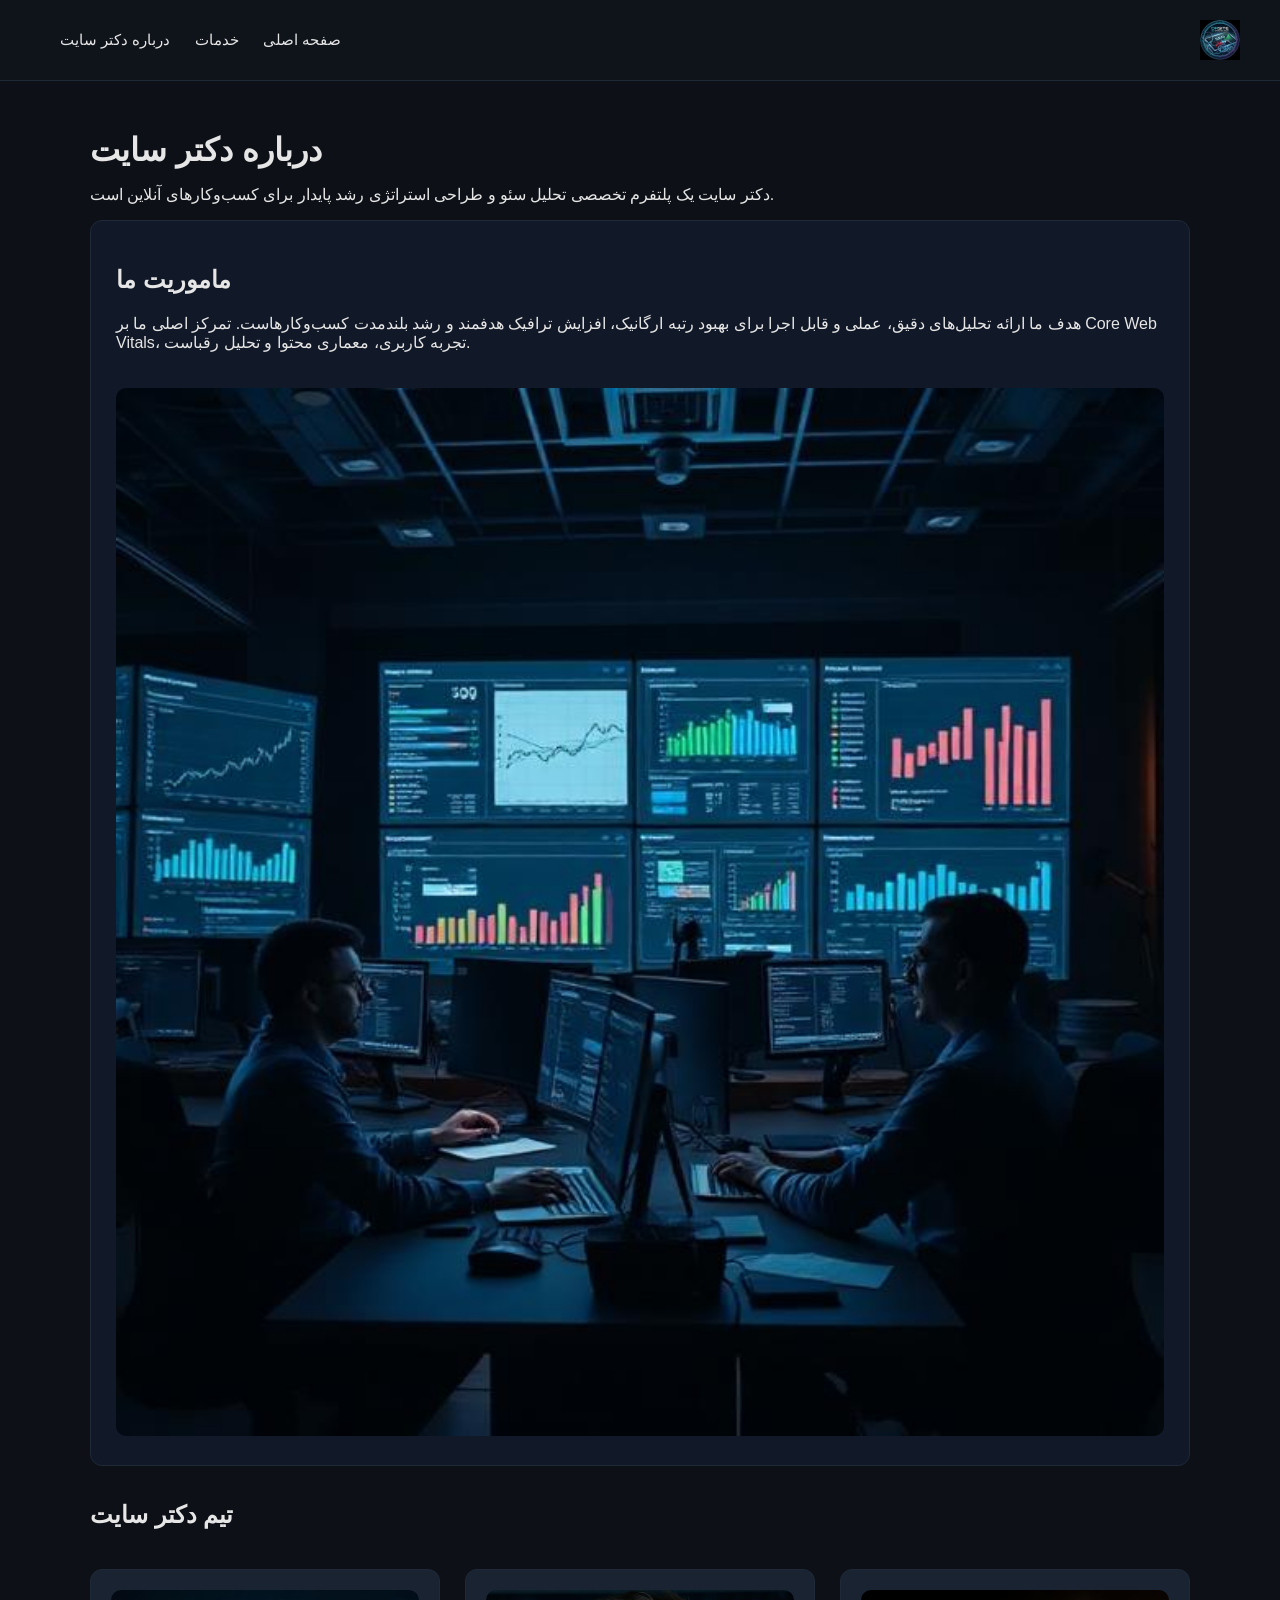
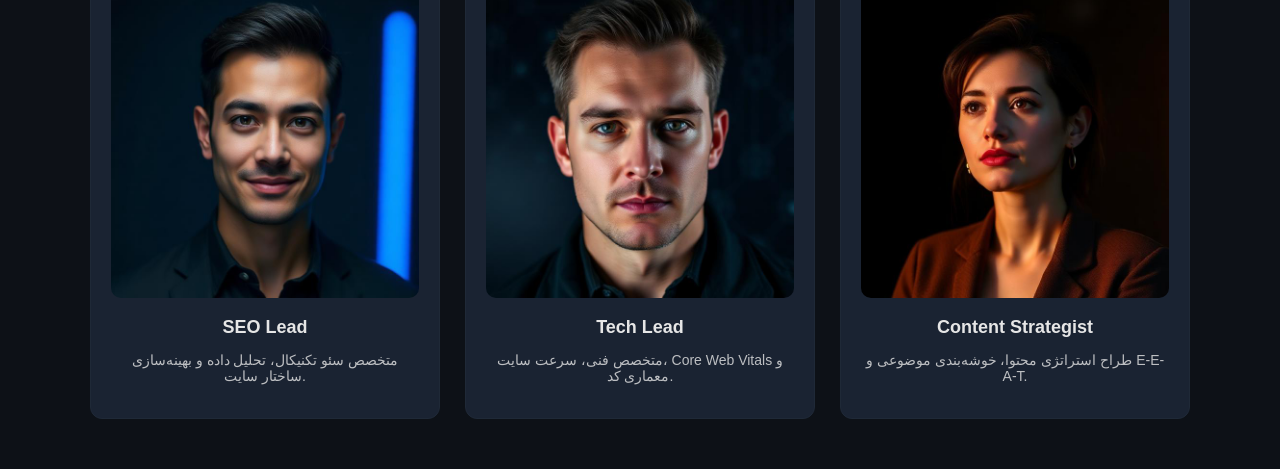
==== about.html @ e8d1b1b2 "Create about.html" ====
<!DOCTYPE html>
<html lang="fa">
<head>
    <meta charset="UTF-8">
    <meta name="viewport" content="width=device-width, initial-scale=1.0">
    <title>درباره دکتر سایت | DrSite</title>
    <style>
        body {
            background: #0d1117;
            color: #e6e6e6;
            font-family: Vazirmatn, sans-serif;
            margin: 0;
            padding: 0;
        }
        header {
            padding: 20px 40px;
            display: flex;
            justify-content: space-between;
            align-items: center;
            background: #0f141b;
            border-bottom: 1px solid #1f2937;
        }
        header a {
            color: #e6e6e6;
            text-decoration: none;
            margin-left: 20px;
            font-size: 15px;
        }
        .container {
            max-width: 1100px;
            margin: 50px auto;
            padding: 0 20px;
        }
        h1 {
            font-size: 32px;
            margin-bottom: 10px;
        }
        .about-box {
            background: #111827;
            padding: 25px;
            border-radius: 12px;
            margin-bottom: 35px;
            border: 1px solid #1f2937;
        }
        .about-box img {
            width: 100%;
            border-radius: 10px;
            margin-top: 20px;
        }
        .team-grid {
            display: grid;
            grid-template-columns: repeat(auto-fit, minmax(260px, 1fr));
            gap: 25px;
            margin-top: 40px;
        }
        .team-card {
            background: #1a2332;
            padding: 20px;
            border-radius: 12px;
            text-align: center;
            border: 1px solid #1f2937;
        }
        .team-card img {
            width: 100%;
            border-radius: 10px;
            margin-bottom: 15px;
        }
        .team-card h3 {
            margin: 0;
            font-size: 18px;
        }
        .team-card p {
            font-size: 14px;
            opacity: 0.8;
        }
    </style>
</head>

<body>

<header>
    <div>
        <a href="index.html">صفحه اصلی</a>
        <a href="services.html">خدمات</a>
        <a href="about.html">درباره دکتر سایت</a>
    </div>
    <img src="images/logo-drsite.png" alt="لوگو" style="height:40px;">
</header>

<div class="container">

    <h1>درباره دکتر سایت</h1>
    <p>دکتر سایت یک پلتفرم تخصصی تحلیل سئو و طراحی استراتژی رشد پایدار برای کسب‌وکارهای آنلاین است.</p>

    <div class="about-box">
        <h2>ماموریت ما</h2>
        <p>
            هدف ما ارائه تحلیل‌های دقیق، عملی و قابل اجرا برای بهبود رتبه ارگانیک، افزایش ترافیک هدفمند و رشد بلندمدت کسب‌وکارهاست.
            تمرکز اصلی ما بر Core Web Vitals، تجربه کاربری، معماری محتوا و تحلیل رقباست.
        </p>
        <img src="images/about-drsite-team.jpg" alt="تیم دکتر سایت">
    </div>

    <h2>تیم دکتر سایت</h2>

    <div class="team-grid">

        <div class="team-card">
            <img src="images/team-seo-lead.jpg" alt="SEO Lead">
            <h3>SEO Lead</h3>
            <p>متخصص سئو تکنیکال، تحلیل داده و بهینه‌سازی ساختار سایت.</p>
        </div>

        <div class="team-card">
            <img src="images/team-tech-lead.jpg" alt="Tech Lead">
            <h3>Tech Lead</h3>
            <p>متخصص فنی، سرعت سایت، Core Web Vitals و معماری کد.</p>
        </div>

        <div class="team-card">
            <img src="images/team-content-strategist.jpg" alt="Content Strategist">
            <h3>Content Strategist</h3>
            <p>طراح استراتژی محتوا، خوشه‌بندی موضوعی و E-E-A-T.</p>
        </div>

    </div>

</div>

</body>
</html>
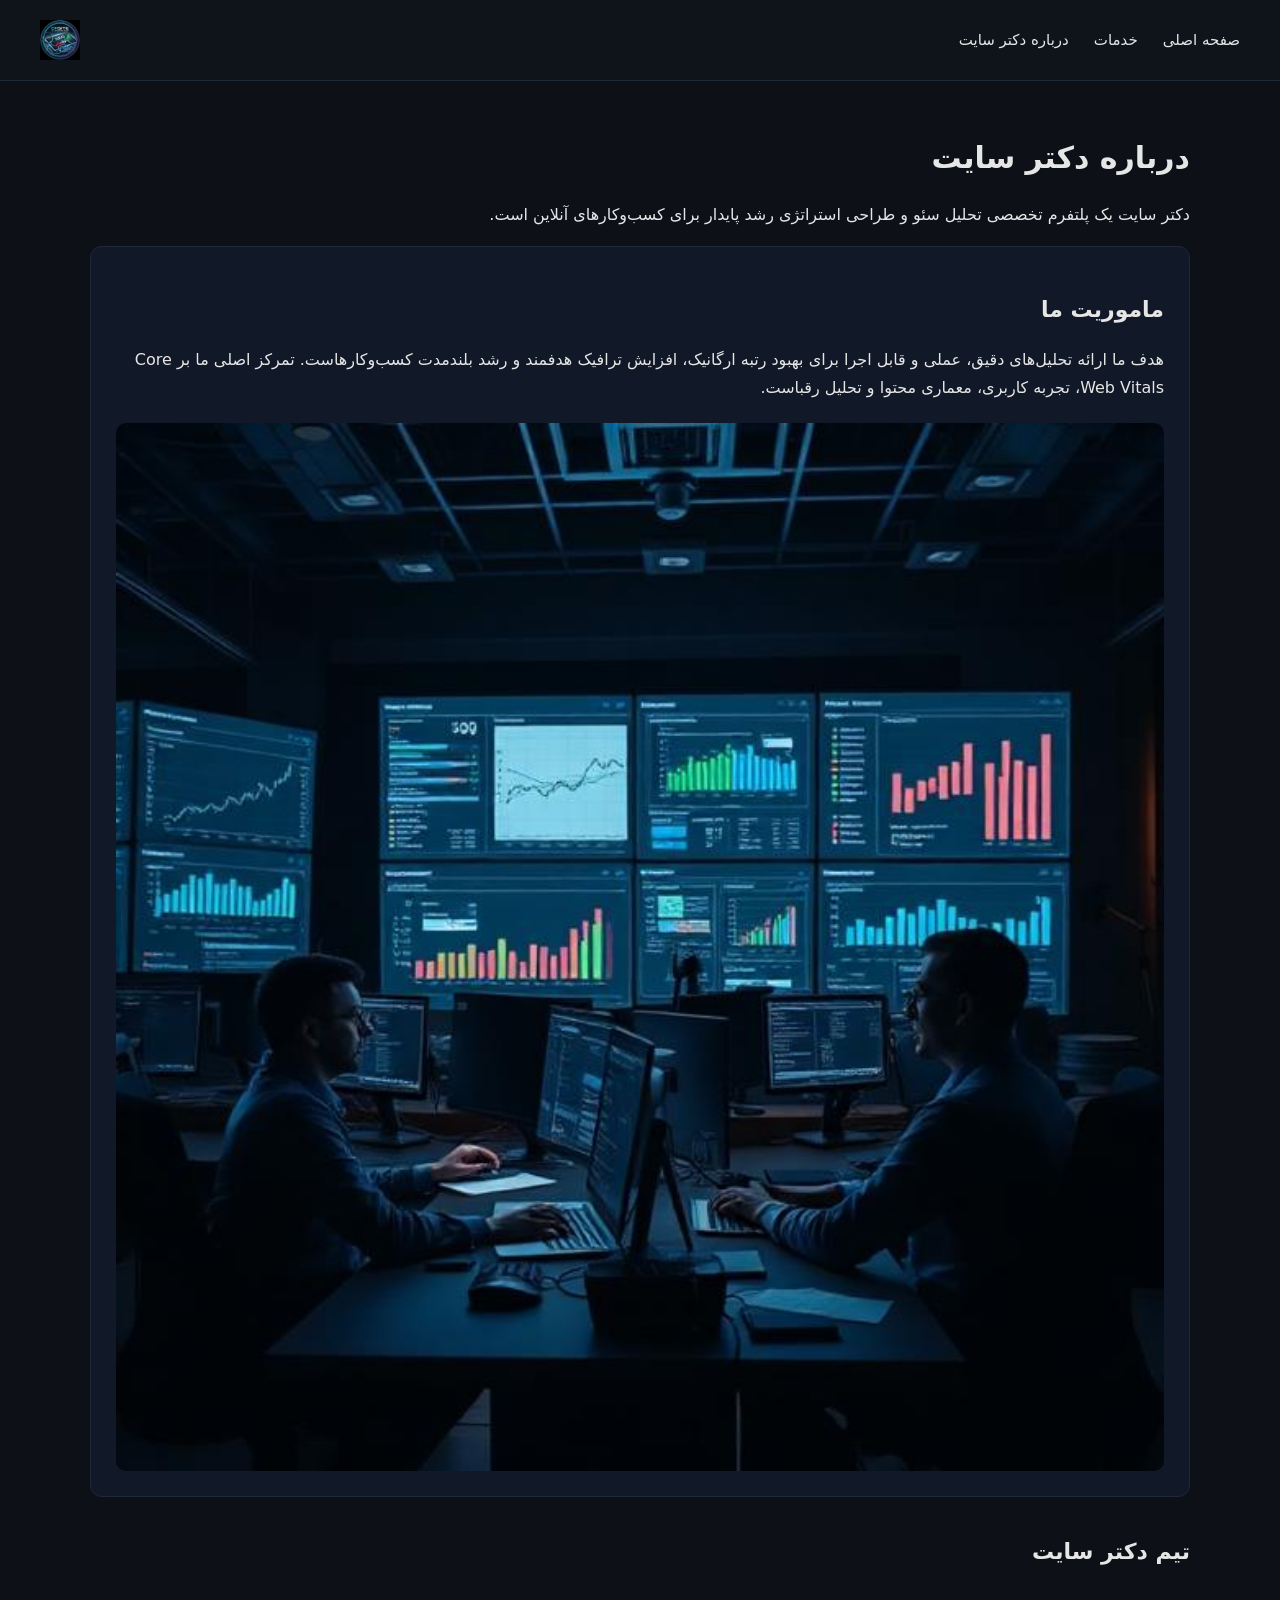
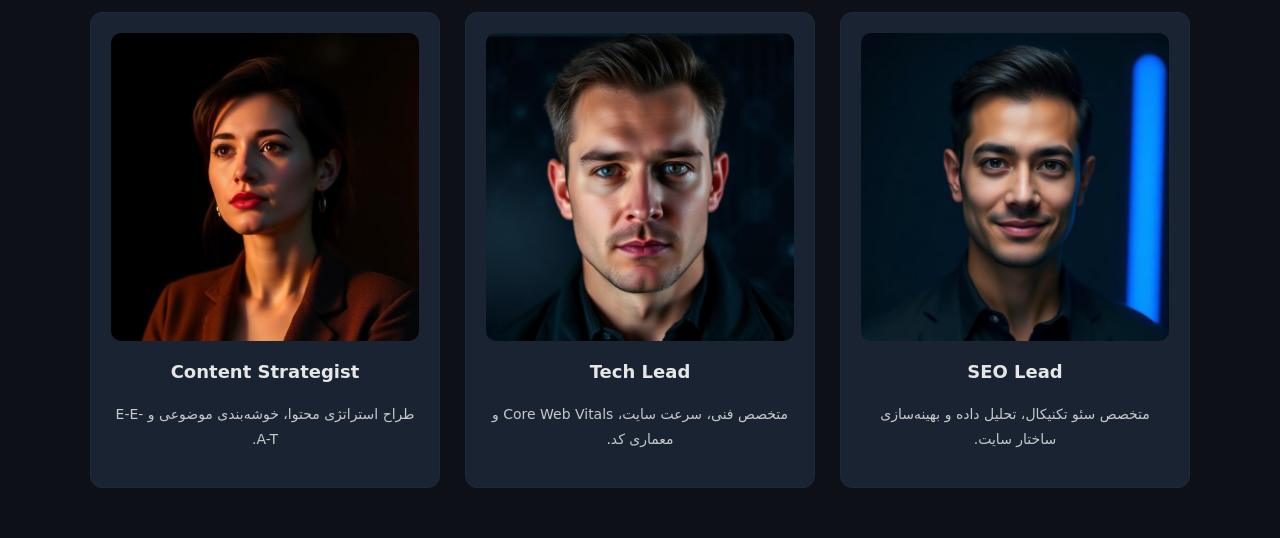
==== commit dd7dda90: "Update about.html" ====
--- a/about.html
+++ b/about.html
@@ -1,17 +1,25 @@
 <!DOCTYPE html>
-<html lang="fa">
+<html lang="fa" dir="rtl">
 <head>
     <meta charset="UTF-8">
     <meta name="viewport" content="width=device-width, initial-scale=1.0">
-    <title>درباره دکتر سایت | DrSite</title>
+
+    <title>درباره دکتر سایت | تحلیل سئو، تیم متخصص و استراتژی رشد</title>
+    <meta name="description" content="آشنایی با تیم دکتر سایت، ماموریت ما، تخصص‌ها و رویکرد حرفه‌ای در تحلیل سئو، Core Web Vitals، محتوا و رشد ارگانیک کسب‌وکارها.">
+
+    <!-- Ultra-Speed: Preload LCP image -->
+    <link rel="preload" as="image" href="images/about-drsite-team.jpg" fetchpriority="high">
+
     <style>
         body {
             background: #0d1117;
             color: #e6e6e6;
-            font-family: Vazirmatn, sans-serif;
+            font-family: system-ui, sans-serif;
             margin: 0;
             padding: 0;
-        }
+            line-height: 1.8;
+        }
+
         header {
             padding: 20px 40px;
             display: flex;
@@ -20,21 +28,41 @@
             background: #0f141b;
             border-bottom: 1px solid #1f2937;
         }
-        header a {
+
+        header nav a {
             color: #e6e6e6;
             text-decoration: none;
             margin-left: 20px;
             font-size: 15px;
-        }
+            padding-bottom: 4px;
+            border-bottom: 2px solid transparent;
+        }
+
+        header nav a:hover {
+            border-bottom-color: #3b82f6;
+        }
+
+        header img {
+            height: 40px;
+            width: auto;
+        }
+
         .container {
             max-width: 1100px;
             margin: 50px auto;
             padding: 0 20px;
         }
+
         h1 {
-            font-size: 32px;
+            font-size: 30px;
             margin-bottom: 10px;
         }
+
+        h2 {
+            font-size: 22px;
+            margin-bottom: 10px;
+        }
+
         .about-box {
             background: #111827;
             padding: 25px;
@@ -42,17 +70,22 @@
             margin-bottom: 35px;
             border: 1px solid #1f2937;
         }
+
         .about-box img {
             width: 100%;
+            height: auto;
             border-radius: 10px;
             margin-top: 20px;
-        }
+            display: block;
+        }
+
         .team-grid {
             display: grid;
             grid-template-columns: repeat(auto-fit, minmax(260px, 1fr));
             gap: 25px;
             margin-top: 40px;
         }
+
         .team-card {
             background: #1a2332;
             padding: 20px;
@@ -60,18 +93,59 @@
             text-align: center;
             border: 1px solid #1f2937;
         }
+
         .team-card img {
             width: 100%;
+            height: auto;
             border-radius: 10px;
             margin-bottom: 15px;
-        }
+            display: block;
+        }
+
         .team-card h3 {
             margin: 0;
             font-size: 18px;
         }
+
         .team-card p {
             font-size: 14px;
-            opacity: 0.8;
+            opacity: 0.85;
+        }
+
+        @media (max-width: 768px) {
+            header {
+                flex-direction: column;
+                text-align: center;
+                padding: 20px;
+            }
+
+            header nav a {
+                margin: 10px;
+                display: inline-block;
+            }
+
+            .container {
+                margin-top: 30px;
+                padding: 0 15px;
+            }
+
+            h1 {
+                font-size: 26px;
+                text-align: center;
+            }
+
+            h2 {
+                font-size: 20px;
+            }
+
+            p {
+                font-size: 15px;
+                text-align: justify;
+            }
+
+            .about-box {
+                padding: 20px;
+            }
         }
     </style>
 </head>
@@ -79,12 +153,12 @@
 <body>
 
 <header>
-    <div>
+    <nav>
         <a href="index.html">صفحه اصلی</a>
         <a href="services.html">خدمات</a>
-        <a href="about.html">درباره دکتر سایت</a>
-    </div>
-    <img src="images/logo-drsite.png" alt="لوگو" style="height:40px;">
+        <a href="about.html" class="active">درباره دکتر سایت</a>
+    </nav>
+    <img src="images/logo-drsite.png" alt="لوگوی دکتر سایت" loading="lazy">
 </header>
 
 <div class="container">
@@ -98,7 +172,11 @@
             هدف ما ارائه تحلیل‌های دقیق، عملی و قابل اجرا برای بهبود رتبه ارگانیک، افزایش ترافیک هدفمند و رشد بلندمدت کسب‌وکارهاست.
             تمرکز اصلی ما بر Core Web Vitals، تجربه کاربری، معماری محتوا و تحلیل رقباست.
         </p>
-        <img src="images/about-drsite-team.jpg" alt="تیم دکتر سایت">
+
+        <img src="images/about-drsite-team.jpg"
+             alt="تیم متخصص دکتر سایت"
+             width="900" height="600"
+             fetchpriority="high">
     </div>
 
     <h2>تیم دکتر سایت</h2>
@@ -106,19 +184,28 @@
     <div class="team-grid">
 
         <div class="team-card">
-            <img src="images/team-seo-lead.jpg" alt="SEO Lead">
+            <img src="images/team-seo-lead.jpg"
+                 alt="SEO Lead - متخصص سئو تکنیکال"
+                 width="900" height="600"
+                 loading="lazy">
             <h3>SEO Lead</h3>
             <p>متخصص سئو تکنیکال، تحلیل داده و بهینه‌سازی ساختار سایت.</p>
         </div>
 
         <div class="team-card">
-            <img src="images/team-tech-lead.jpg" alt="Tech Lead">
+            <img src="images/team-tech-lead.jpg"
+                 alt="Tech Lead - متخصص فنی و Core Web Vitals"
+                 width="900" height="600"
+                 loading="lazy">
             <h3>Tech Lead</h3>
             <p>متخصص فنی، سرعت سایت، Core Web Vitals و معماری کد.</p>
         </div>
 
         <div class="team-card">
-            <img src="images/team-content-strategist.jpg" alt="Content Strategist">
+            <img src="images/team-content-strategist.jpg"
+                 alt="Content Strategist - استراتژیست محتوا"
+                 width="900" height="600"
+                 loading="lazy">
             <h3>Content Strategist</h3>
             <p>طراح استراتژی محتوا، خوشه‌بندی موضوعی و E-E-A-T.</p>
         </div>
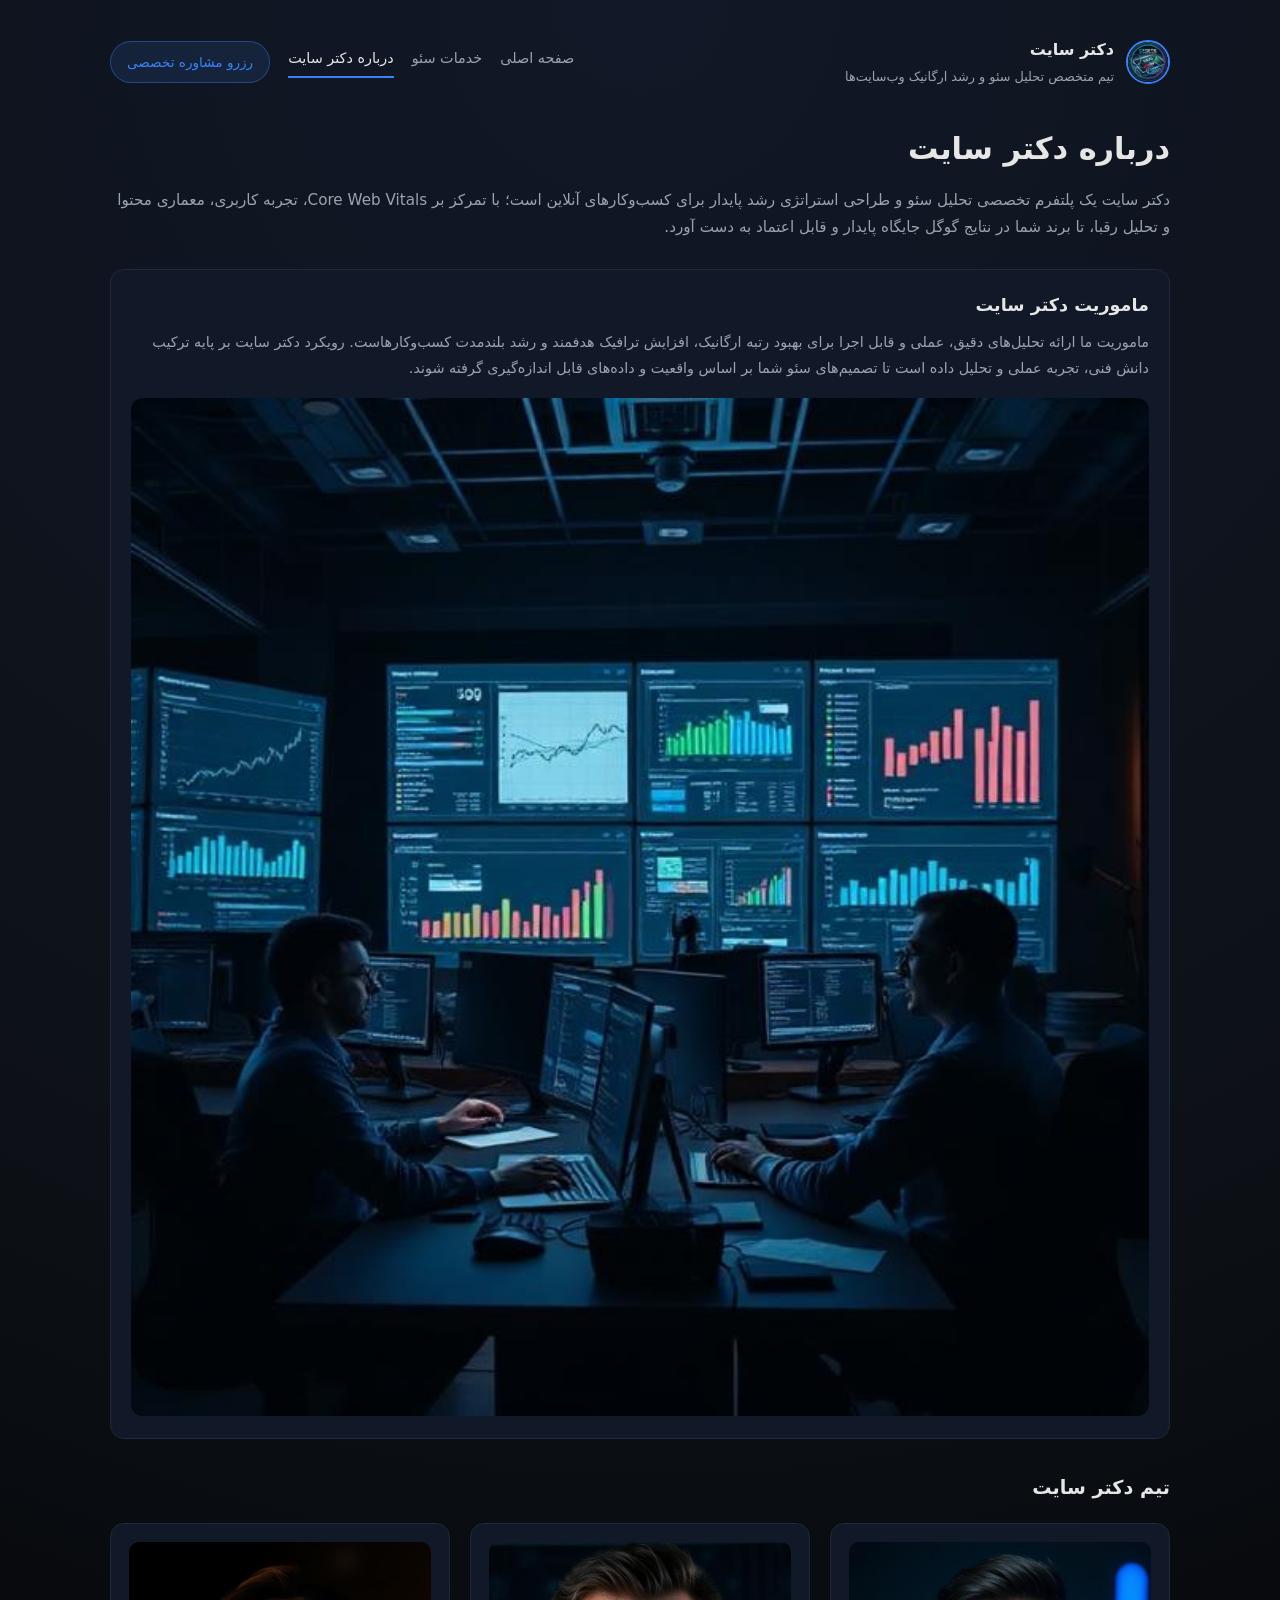
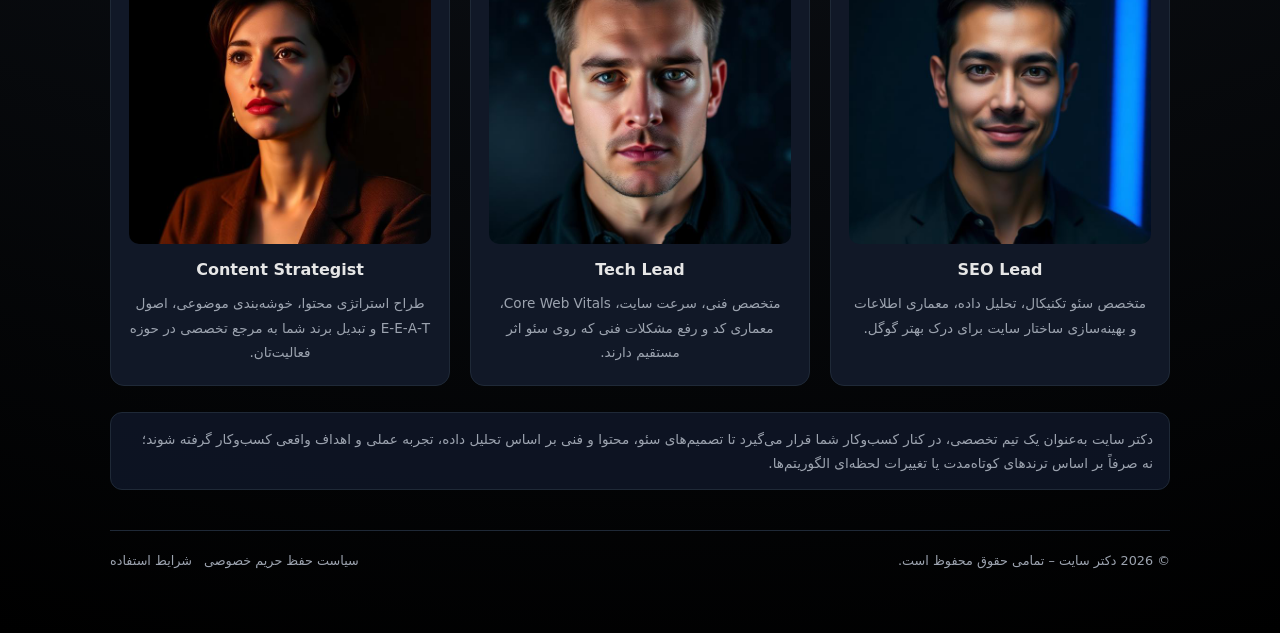
==== commit 5892b3f1: "Update about.html" ====
--- a/about.html
+++ b/about.html
@@ -4,147 +4,289 @@
     <meta charset="UTF-8">
     <meta name="viewport" content="width=device-width, initial-scale=1.0">
 
-    <title>درباره دکتر سایت | تحلیل سئو، تیم متخصص و استراتژی رشد</title>
-    <meta name="description" content="آشنایی با تیم دکتر سایت، ماموریت ما، تخصص‌ها و رویکرد حرفه‌ای در تحلیل سئو، Core Web Vitals، محتوا و رشد ارگانیک کسب‌وکارها.">
+    <title>درباره دکتر سایت | تیم متخصص تحلیل سئو و استراتژی رشد ارگانیک</title>
+    <meta name="description" content="آشنایی با دکتر سایت، تیم متخصص تحلیل سئو، Core Web Vitals، استراتژی محتوا و رویکرد حرفه‌ای برای رشد ارگانیک و پایدار کسب‌وکارها.">
+    <meta name="keywords" content="درباره دکتر سایت, تیم سئو, تحلیل سئو, Core Web Vitals, استراتژی محتوا, رشد ارگانیک, مشاوره سئو, تیم متخصص سئو, Tech Lead, Content Strategist">
+    <link rel="canonical" href="https://drsite.github.io/about.html">
+    <meta name="robots" content="index,follow">
+    <meta name="theme-color" content="#0d1117">
+
+    <meta property="og:title" content="درباره دکتر سایت | تیم متخصص تحلیل سئو و استراتژی رشد">
+    <meta property="og:description" content="دکتر سایت؛ تیمی متخصص در تحلیل سئو، Core Web Vitals، محتوا و طراحی مسیر رشد ارگانیک کسب‌وکارها.">
+    <meta property="og:type" content="website">
+    <meta property="og:url" content="https://drsite.github.io/about.html">
+    <meta property="og:image" content="https://drsite.github.io/images/about-drsite-team.jpg">
+
+    <meta name="twitter:card" content="summary_large_image">
+    <meta name="twitter:title" content="درباره دکتر سایت | تیم متخصص تحلیل سئو و استراتژی رشد">
+    <meta name="twitter:description" content="آشنایی با تیم دکتر سایت و رویکرد حرفه‌ای در تحلیل سئو و رشد ارگانیک.">
+    <meta name="twitter:image" content="https://drsite.github.io/images/about-drsite-team.jpg">
 
     <!-- Ultra-Speed: Preload LCP image -->
     <link rel="preload" as="image" href="images/about-drsite-team.jpg" fetchpriority="high">
 
+    <!-- Schema: AboutPage + Organization -->
+    <script type="application/ld+json">
+    {
+      "@context": "https://schema.org",
+      "@type": "AboutPage",
+      "name": "درباره دکتر سایت",
+      "url": "https://drsite.github.io/about.html",
+      "description": "آشنایی با تیم دکتر سایت، ماموریت و رویکرد حرفه‌ای در تحلیل سئو و رشد ارگانیک.",
+      "primaryTopic": {
+        "@type": "Organization",
+        "name": "DrSite",
+        "url": "https://drsite.github.io/",
+        "logo": "https://drsite.github.io/images/logo-drsite.png"
+      }
+    }
+    </script>
+
     <style>
+        :root {
+            --bg: #0d1117;
+            --bg-soft: #111827;
+            --card: #111827;
+            --primary: #3b82f6;
+            --primary-soft: rgba(59,130,246,0.12);
+            --text: #e6e6e6;
+            --muted: #9ca3af;
+            --border: #1f2937;
+        }
+
+        * {
+            box-sizing: border-box;
+        }
+
         body {
-            background: #0d1117;
-            color: #e6e6e6;
-            font-family: system-ui, sans-serif;
+            background: radial-gradient(circle at top, #111827 0, #0d1117 55%, #000 100%);
+            color: var(--text);
+            font-family: system-ui, -apple-system, BlinkMacSystemFont, "Segoe UI", Tahoma, sans-serif;
             margin: 0;
             padding: 0;
             line-height: 1.8;
         }
 
+        a {
+            color: var(--primary);
+            text-decoration: none;
+        }
+
+        a:hover {
+            color: #2563eb;
+        }
+
+        .page {
+            max-width: 1100px;
+            margin: 0 auto;
+            padding: 20px 20px 60px;
+        }
+
         header {
-            padding: 20px 40px;
+            padding: 16px 0 24px;
             display: flex;
             justify-content: space-between;
             align-items: center;
-            background: #0f141b;
-            border-bottom: 1px solid #1f2937;
-        }
-
-        header nav a {
-            color: #e6e6e6;
-            text-decoration: none;
-            margin-left: 20px;
-            font-size: 15px;
+        }
+
+        .logo-wrap {
+            display: flex;
+            align-items: center;
+            gap: 12px;
+        }
+
+        .logo {
+            height: 44px;
+            width: 44px;
+            border-radius: 50%;
+            border: 2px solid var(--primary);
+            object-fit: cover;
+            background: #020617;
+        }
+
+        .brand-title {
+            font-weight: 700;
+            font-size: 1rem;
+        }
+
+        .brand-sub {
+            font-size: 0.8rem;
+            color: var(--muted);
+        }
+
+        nav {
+            display: flex;
+            gap: 18px;
+            align-items: center;
+        }
+
+        nav a {
+            color: var(--muted);
+            font-size: 0.9rem;
             padding-bottom: 4px;
             border-bottom: 2px solid transparent;
-        }
-
-        header nav a:hover {
-            border-bottom-color: #3b82f6;
-        }
-
-        header img {
-            height: 40px;
-            width: auto;
-        }
-
-        .container {
-            max-width: 1100px;
-            margin: 50px auto;
-            padding: 0 20px;
-        }
-
-        h1 {
-            font-size: 30px;
-            margin-bottom: 10px;
-        }
-
-        h2 {
-            font-size: 22px;
-            margin-bottom: 10px;
+            transition: color 0.15s ease, border-bottom-color 0.15s ease;
+        }
+
+        nav a.active,
+        nav a:hover {
+            color: var(--text);
+            border-bottom-color: var(--primary);
+        }
+
+        .nav-cta {
+            padding: 8px 16px;
+            border-radius: 999px;
+            background: var(--primary-soft);
+            color: var(--primary);
+            font-size: 0.85rem;
+            border: 1px solid rgba(59,130,246,0.4);
+        }
+
+        .hero-about {
+            margin-top: 10px;
+            margin-bottom: 28px;
+        }
+
+        .hero-about h1 {
+            font-size: 1.9rem;
+            margin: 0 0 10px;
+        }
+
+        .hero-about p {
+            margin: 0;
+            font-size: 0.95rem;
+            color: var(--muted);
         }
 
         .about-box {
-            background: #111827;
-            padding: 25px;
-            border-radius: 12px;
-            margin-bottom: 35px;
-            border: 1px solid #1f2937;
+            background: var(--bg-soft);
+            padding: 20px 20px 22px;
+            border-radius: 14px;
+            margin-top: 22px;
+            border: 1px solid var(--border);
+        }
+
+        .about-box h2 {
+            font-size: 1.1rem;
+            margin: 0 0 8px;
+        }
+
+        .about-box p {
+            margin: 0;
+            font-size: 0.9rem;
+            color: var(--muted);
         }
 
         .about-box img {
             width: 100%;
             height: auto;
-            border-radius: 10px;
-            margin-top: 20px;
+            border-radius: 12px;
+            margin-top: 16px;
             display: block;
+            object-fit: cover;
+        }
+
+        .section-title {
+            margin-top: 32px;
+            font-size: 1.2rem;
         }
 
         .team-grid {
             display: grid;
-            grid-template-columns: repeat(auto-fit, minmax(260px, 1fr));
-            gap: 25px;
-            margin-top: 40px;
+            grid-template-columns: repeat(3, minmax(0, 1fr));
+            gap: 20px;
+            margin-top: 18px;
         }
 
         .team-card {
-            background: #1a2332;
-            padding: 20px;
-            border-radius: 12px;
+            background: var(--card);
+            padding: 18px 18px 20px;
+            border-radius: 14px;
             text-align: center;
-            border: 1px solid #1f2937;
+            border: 1px solid var(--border);
         }
 
         .team-card img {
             width: 100%;
             height: auto;
             border-radius: 10px;
-            margin-bottom: 15px;
+            margin-bottom: 12px;
             display: block;
+            object-fit: cover;
         }
 
         .team-card h3 {
+            margin: 0 0 6px;
+            font-size: 1rem;
+        }
+
+        .team-card p {
+            font-size: 0.85rem;
+            color: var(--muted);
             margin: 0;
-            font-size: 18px;
-        }
-
-        .team-card p {
-            font-size: 14px;
-            opacity: 0.85;
+        }
+
+        .note {
+            margin-top: 26px;
+            font-size: 0.85rem;
+            color: var(--muted);
+            background: rgba(15,23,42,0.8);
+            border-radius: 12px;
+            border: 1px solid var(--border);
+            padding: 14px 16px;
+        }
+
+        footer {
+            margin-top: 40px;
+            padding-top: 18px;
+            border-top: 1px solid var(--border);
+            font-size: 0.8rem;
+            color: var(--muted);
+            display: flex;
+            justify-content: space-between;
+            flex-wrap: wrap;
+            gap: 10px;
+        }
+
+        .footer-links {
+            display: flex;
+            gap: 12px;
+        }
+
+        @media (max-width: 900px) {
+            .team-grid {
+                grid-template-columns: repeat(2, minmax(0, 1fr));
+            }
         }
 
         @media (max-width: 768px) {
+            .page {
+                padding: 16px;
+            }
+
             header {
                 flex-direction: column;
+                align-items: flex-start;
+                gap: 12px;
+            }
+
+            nav {
+                flex-wrap: wrap;
+                gap: 10px;
+            }
+
+            .hero-about h1 {
+                font-size: 1.6rem;
                 text-align: center;
-                padding: 20px;
-            }
-
-            header nav a {
-                margin: 10px;
-                display: inline-block;
-            }
-
-            .container {
-                margin-top: 30px;
-                padding: 0 15px;
-            }
-
-            h1 {
-                font-size: 26px;
-                text-align: center;
-            }
-
-            h2 {
-                font-size: 20px;
-            }
-
-            p {
-                font-size: 15px;
+            }
+
+            .hero-about p {
                 text-align: justify;
             }
 
-            .about-box {
-                padding: 20px;
+            .team-grid {
+                grid-template-columns: minmax(0, 1fr);
             }
         }
     </style>
@@ -152,65 +294,98 @@
 
 <body>
 
-<header>
-    <nav>
-        <a href="index.html">صفحه اصلی</a>
-        <a href="services.html">خدمات</a>
-        <a href="about.html" class="active">درباره دکتر سایت</a>
-    </nav>
-    <img src="images/logo-drsite.png" alt="لوگوی دکتر سایت" loading="lazy">
-</header>
-
-<div class="container">
-
-    <h1>درباره دکتر سایت</h1>
-    <p>دکتر سایت یک پلتفرم تخصصی تحلیل سئو و طراحی استراتژی رشد پایدار برای کسب‌وکارهای آنلاین است.</p>
-
-    <div class="about-box">
-        <h2>ماموریت ما</h2>
+<div class="page">
+
+    <header>
+        <div class="logo-wrap">
+            <img src="images/logo-drsite.png"
+                 alt="لوگوی دکتر سایت | DrSite Logo"
+                 class="logo"
+                 width="44" height="44"
+                 loading="lazy">
+            <div>
+                <div class="brand-title">دکتر سایت</div>
+                <div class="brand-sub">تیم متخصص تحلیل سئو و رشد ارگانیک وب‌سایت‌ها</div>
+            </div>
+        </div>
+        <nav>
+            <a href="index.html">صفحه اصلی</a>
+            <a href="services.html">خدمات سئو</a>
+            <a href="about.html" class="active">درباره دکتر سایت</a>
+            <a href="index.html#contact" class="nav-cta">رزرو مشاوره تخصصی</a>
+        </nav>
+    </header>
+
+    <section class="hero-about">
+        <h1>درباره دکتر سایت</h1>
         <p>
-            هدف ما ارائه تحلیل‌های دقیق، عملی و قابل اجرا برای بهبود رتبه ارگانیک، افزایش ترافیک هدفمند و رشد بلندمدت کسب‌وکارهاست.
-            تمرکز اصلی ما بر Core Web Vitals، تجربه کاربری، معماری محتوا و تحلیل رقباست.
+            دکتر سایت یک پلتفرم تخصصی تحلیل سئو و طراحی استراتژی رشد پایدار برای کسب‌وکارهای آنلاین است؛
+            با تمرکز بر Core Web Vitals، تجربه کاربری، معماری محتوا و تحلیل رقبا، تا برند شما در نتایج گوگل
+            جایگاه پایدار و قابل اعتماد به دست آورد.
         </p>
+    </section>
+
+    <section class="about-box">
+        <h2>ماموریت دکتر سایت</h2>
+        <p>
+            ماموریت ما ارائه تحلیل‌های دقیق، عملی و قابل اجرا برای بهبود رتبه ارگانیک، افزایش ترافیک هدفمند
+            و رشد بلندمدت کسب‌وکارهاست. رویکرد دکتر سایت بر پایه ترکیب دانش فنی، تجربه عملی و تحلیل داده است
+            تا تصمیم‌های سئو شما بر اساس واقعیت و داده‌های قابل اندازه‌گیری گرفته شوند.
+        </p>
 
         <img src="images/about-drsite-team.jpg"
-             alt="تیم متخصص دکتر سایت"
+             alt="تیم متخصص دکتر سایت در حال تحلیل سئو و Core Web Vitals"
              width="900" height="600"
-             fetchpriority="high">
-    </div>
-
-    <h2>تیم دکتر سایت</h2>
-
-    <div class="team-grid">
-
-        <div class="team-card">
+             fetchpriority="high"
+             loading="eager">
+    </section>
+
+    <h2 class="section-title">تیم دکتر سایت</h2>
+
+    <section class="team-grid">
+
+        <article class="team-card">
             <img src="images/team-seo-lead.jpg"
-                 alt="SEO Lead - متخصص سئو تکنیکال"
+                 alt="SEO Lead دکتر سایت - متخصص سئو تکنیکال و تحلیل داده"
                  width="900" height="600"
                  loading="lazy">
             <h3>SEO Lead</h3>
-            <p>متخصص سئو تکنیکال، تحلیل داده و بهینه‌سازی ساختار سایت.</p>
-        </div>
-
-        <div class="team-card">
+            <p>متخصص سئو تکنیکال، تحلیل داده، معماری اطلاعات و بهینه‌سازی ساختار سایت برای درک بهتر گوگل.</p>
+        </article>
+
+        <article class="team-card">
             <img src="images/team-tech-lead.jpg"
-                 alt="Tech Lead - متخصص فنی و Core Web Vitals"
+                 alt="Tech Lead دکتر سایت - متخصص فنی و Core Web Vitals"
                  width="900" height="600"
                  loading="lazy">
             <h3>Tech Lead</h3>
-            <p>متخصص فنی، سرعت سایت، Core Web Vitals و معماری کد.</p>
-        </div>
-
-        <div class="team-card">
+            <p>متخصص فنی، سرعت سایت، Core Web Vitals، معماری کد و رفع مشکلات فنی که روی سئو اثر مستقیم دارند.</p>
+        </article>
+
+        <article class="team-card">
             <img src="images/team-content-strategist.jpg"
-                 alt="Content Strategist - استراتژیست محتوا"
+                 alt="Content Strategist دکتر سایت - استراتژیست محتوا و E-E-A-T"
                  width="900" height="600"
                  loading="lazy">
             <h3>Content Strategist</h3>
-            <p>طراح استراتژی محتوا، خوشه‌بندی موضوعی و E-E-A-T.</p>
+            <p>طراح استراتژی محتوا، خوشه‌بندی موضوعی، اصول E‑E‑A‑T و تبدیل برند شما به مرجع تخصصی در حوزه فعالیت‌تان.</p>
+        </article>
+
+    </section>
+
+    <div class="note">
+        دکتر سایت به‌عنوان یک تیم تخصصی، در کنار کسب‌وکار شما قرار می‌گیرد تا تصمیم‌های سئو،
+        محتوا و فنی بر اساس تحلیل داده، تجربه عملی و اهداف واقعی کسب‌وکار گرفته شوند؛
+        نه صرفاً بر اساس ترندهای کوتاه‌مدت یا تغییرات لحظه‌ای الگوریتم‌ها.
+    </div>
+
+    <footer>
+        <div>© 2026 دکتر سایت – تمامی حقوق محفوظ است.</div>
+        <div class="footer-links">
+            <span>سیاست حفظ حریم خصوصی</span>
+            <span>شرایط استفاده</span>
         </div>
-
-    </div>
+    </footer>
 
 </div>
 
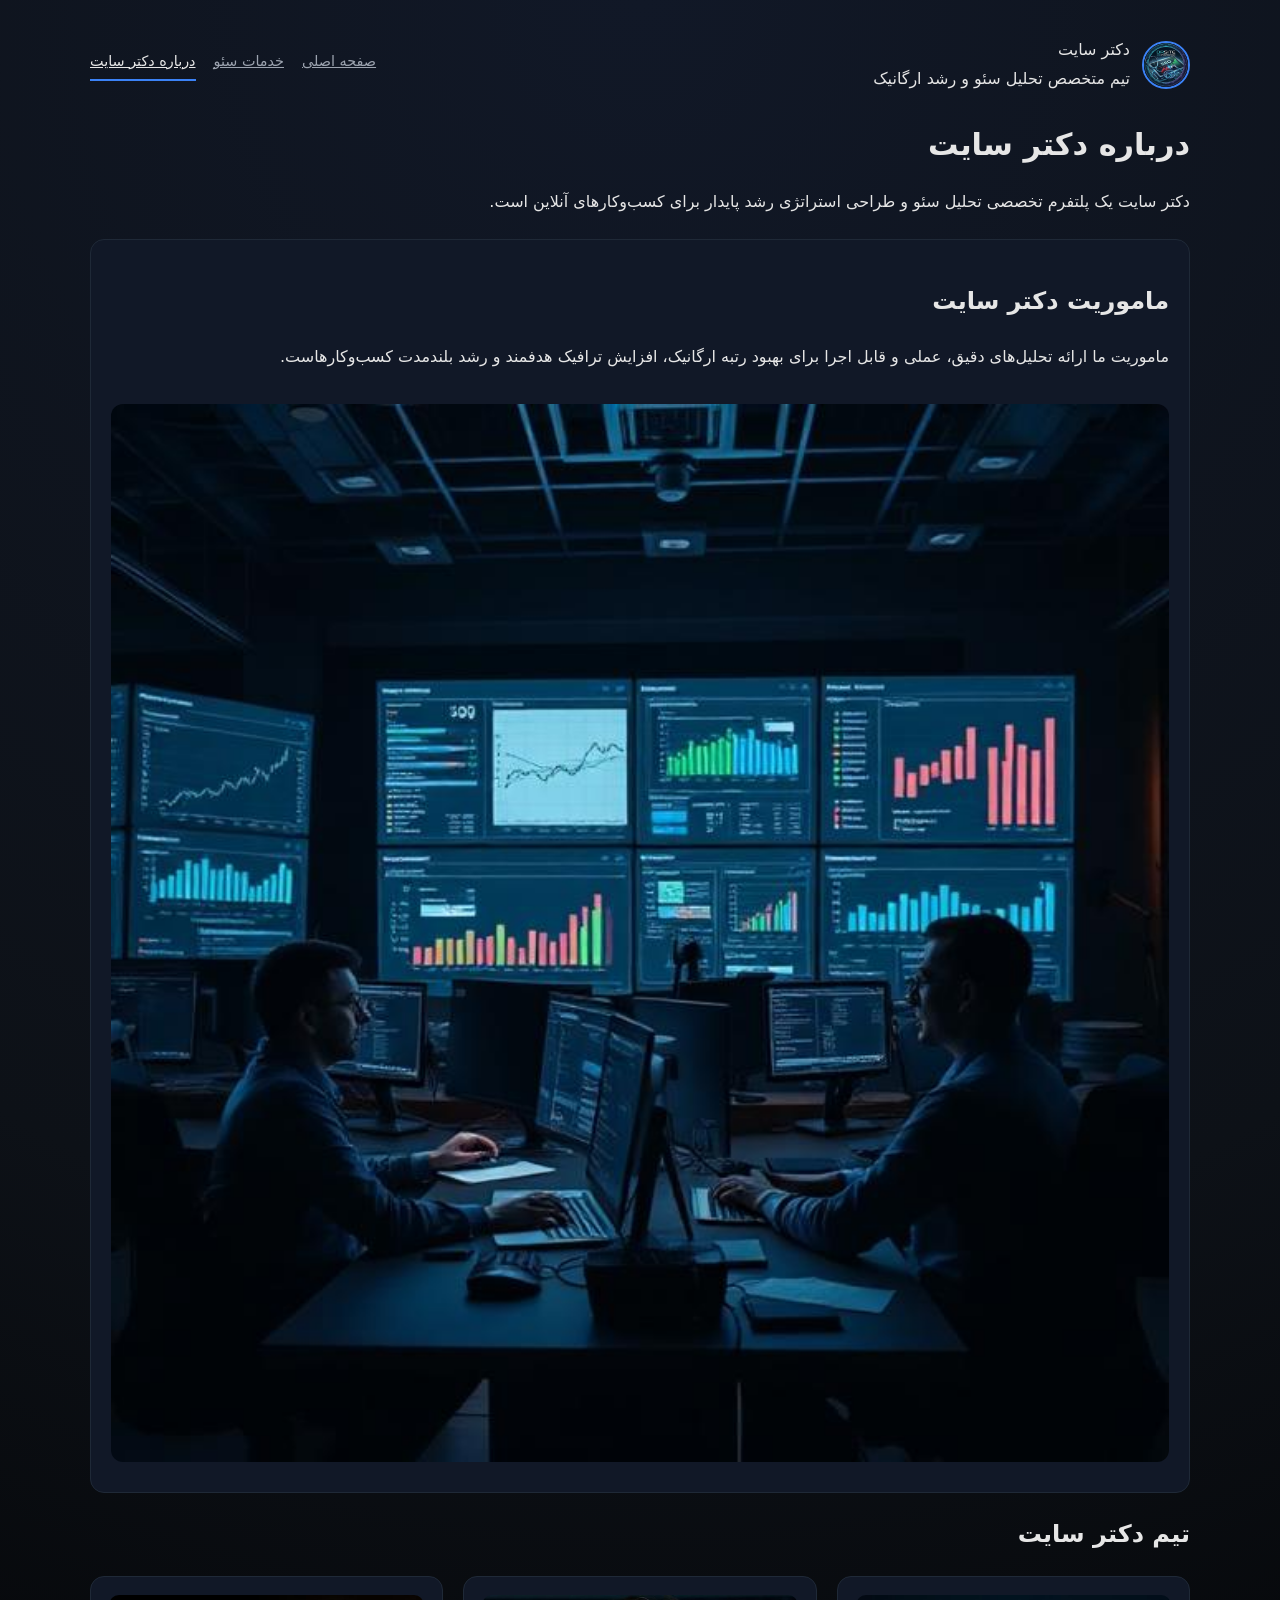
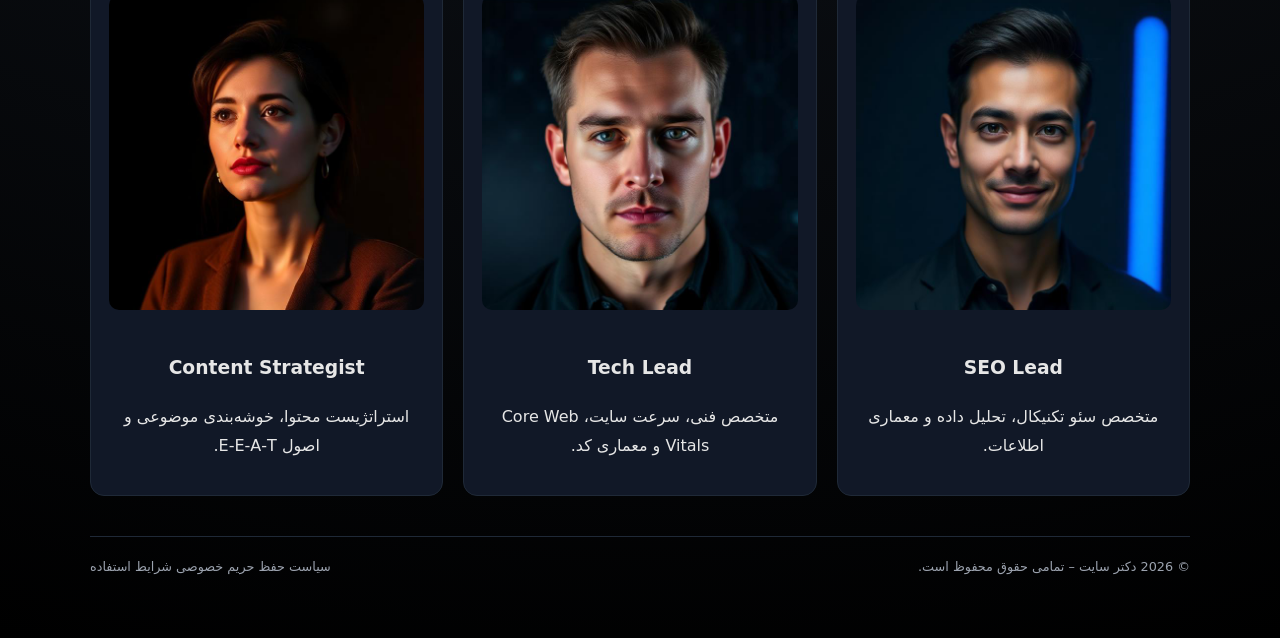
==== commit b573bddf: "Update about.html" ====
--- a/about.html
+++ b/about.html
@@ -6,26 +6,27 @@
 
     <title>درباره دکتر سایت | تیم متخصص تحلیل سئو و استراتژی رشد ارگانیک</title>
     <meta name="description" content="آشنایی با دکتر سایت، تیم متخصص تحلیل سئو، Core Web Vitals، استراتژی محتوا و رویکرد حرفه‌ای برای رشد ارگانیک و پایدار کسب‌وکارها.">
-    <meta name="keywords" content="درباره دکتر سایت, تیم سئو, تحلیل سئو, Core Web Vitals, استراتژی محتوا, رشد ارگانیک, مشاوره سئو, تیم متخصص سئو, Tech Lead, Content Strategist">
     <link rel="canonical" href="https://drsite.github.io/about.html">
     <meta name="robots" content="index,follow">
     <meta name="theme-color" content="#0d1117">
 
+    <!-- OpenGraph -->
     <meta property="og:title" content="درباره دکتر سایت | تیم متخصص تحلیل سئو و استراتژی رشد">
     <meta property="og:description" content="دکتر سایت؛ تیمی متخصص در تحلیل سئو، Core Web Vitals، محتوا و طراحی مسیر رشد ارگانیک کسب‌وکارها.">
     <meta property="og:type" content="website">
     <meta property="og:url" content="https://drsite.github.io/about.html">
-    <meta property="og:image" content="https://drsite.github.io/images/about-drsite-team.jpg">
-
+    <meta property="og:image" content="https://drsite.github.io/images/drsite-team-seo-experts.webp">
+
+    <!-- Twitter -->
     <meta name="twitter:card" content="summary_large_image">
     <meta name="twitter:title" content="درباره دکتر سایت | تیم متخصص تحلیل سئو و استراتژی رشد">
     <meta name="twitter:description" content="آشنایی با تیم دکتر سایت و رویکرد حرفه‌ای در تحلیل سئو و رشد ارگانیک.">
-    <meta name="twitter:image" content="https://drsite.github.io/images/about-drsite-team.jpg">
-
-    <!-- Ultra-Speed: Preload LCP image -->
-    <link rel="preload" as="image" href="images/about-drsite-team.jpg" fetchpriority="high">
-
-    <!-- Schema: AboutPage + Organization -->
+    <meta name="twitter:image" content="https://drsite.github.io/images/drsite-team-seo-experts.webp">
+
+    <!-- LCP Preload -->
+    <link rel="preload" as="image" href="images/drsite-team-seo-experts.webp" fetchpriority="high">
+
+    <!-- Schema -->
     <script type="application/ld+json">
     {
       "@context": "https://schema.org",
@@ -37,7 +38,7 @@
         "@type": "Organization",
         "name": "DrSite",
         "url": "https://drsite.github.io/",
-        "logo": "https://drsite.github.io/images/logo-drsite.png"
+        "logo": "https://drsite.github.io/images/drsite-logo.webp"
       }
     }
     </script>
@@ -54,10 +55,6 @@
             --border: #1f2937;
         }
 
-        * {
-            box-sizing: border-box;
-        }
-
         body {
             background: radial-gradient(circle at top, #111827 0, #0d1117 55%, #000 100%);
             color: var(--text);
@@ -67,15 +64,6 @@
             line-height: 1.8;
         }
 
-        a {
-            color: var(--primary);
-            text-decoration: none;
-        }
-
-        a:hover {
-            color: #2563eb;
-        }
-
         .page {
             max-width: 1100px;
             margin: 0 auto;
@@ -104,20 +92,9 @@
             background: #020617;
         }
 
-        .brand-title {
-            font-weight: 700;
-            font-size: 1rem;
-        }
-
-        .brand-sub {
-            font-size: 0.8rem;
-            color: var(--muted);
-        }
-
         nav {
             display: flex;
             gap: 18px;
-            align-items: center;
         }
 
         nav a {
@@ -125,7 +102,6 @@
             font-size: 0.9rem;
             padding-bottom: 4px;
             border-bottom: 2px solid transparent;
-            transition: color 0.15s ease, border-bottom-color 0.15s ease;
         }
 
         nav a.active,
@@ -134,74 +110,35 @@
             border-bottom-color: var(--primary);
         }
 
-        .nav-cta {
-            padding: 8px 16px;
-            border-radius: 999px;
-            background: var(--primary-soft);
-            color: var(--primary);
-            font-size: 0.85rem;
-            border: 1px solid rgba(59,130,246,0.4);
-        }
-
-        .hero-about {
-            margin-top: 10px;
-            margin-bottom: 28px;
-        }
-
         .hero-about h1 {
             font-size: 1.9rem;
             margin: 0 0 10px;
         }
 
-        .hero-about p {
-            margin: 0;
-            font-size: 0.95rem;
-            color: var(--muted);
-        }
-
         .about-box {
             background: var(--bg-soft);
-            padding: 20px 20px 22px;
+            padding: 20px;
             border-radius: 14px;
             margin-top: 22px;
             border: 1px solid var(--border);
         }
 
-        .about-box h2 {
-            font-size: 1.1rem;
-            margin: 0 0 8px;
-        }
-
-        .about-box p {
-            margin: 0;
-            font-size: 0.9rem;
-            color: var(--muted);
-        }
-
         .about-box img {
             width: 100%;
-            height: auto;
             border-radius: 12px;
             margin-top: 16px;
-            display: block;
-            object-fit: cover;
-        }
-
-        .section-title {
-            margin-top: 32px;
-            font-size: 1.2rem;
         }
 
         .team-grid {
             display: grid;
-            grid-template-columns: repeat(3, minmax(0, 1fr));
+            grid-template-columns: repeat(3, 1fr);
             gap: 20px;
             margin-top: 18px;
         }
 
         .team-card {
             background: var(--card);
-            padding: 18px 18px 20px;
+            padding: 18px;
             border-radius: 14px;
             text-align: center;
             border: 1px solid var(--border);
@@ -209,32 +146,8 @@
 
         .team-card img {
             width: 100%;
-            height: auto;
             border-radius: 10px;
             margin-bottom: 12px;
-            display: block;
-            object-fit: cover;
-        }
-
-        .team-card h3 {
-            margin: 0 0 6px;
-            font-size: 1rem;
-        }
-
-        .team-card p {
-            font-size: 0.85rem;
-            color: var(--muted);
-            margin: 0;
-        }
-
-        .note {
-            margin-top: 26px;
-            font-size: 0.85rem;
-            color: var(--muted);
-            background: rgba(15,23,42,0.8);
-            border-radius: 12px;
-            border: 1px solid var(--border);
-            padding: 14px 16px;
         }
 
         footer {
@@ -245,49 +158,6 @@
             color: var(--muted);
             display: flex;
             justify-content: space-between;
-            flex-wrap: wrap;
-            gap: 10px;
-        }
-
-        .footer-links {
-            display: flex;
-            gap: 12px;
-        }
-
-        @media (max-width: 900px) {
-            .team-grid {
-                grid-template-columns: repeat(2, minmax(0, 1fr));
-            }
-        }
-
-        @media (max-width: 768px) {
-            .page {
-                padding: 16px;
-            }
-
-            header {
-                flex-direction: column;
-                align-items: flex-start;
-                gap: 12px;
-            }
-
-            nav {
-                flex-wrap: wrap;
-                gap: 10px;
-            }
-
-            .hero-about h1 {
-                font-size: 1.6rem;
-                text-align: center;
-            }
-
-            .hero-about p {
-                text-align: justify;
-            }
-
-            .team-grid {
-                grid-template-columns: minmax(0, 1fr);
-            }
         }
     </style>
 </head>
@@ -298,30 +168,23 @@
 
     <header>
         <div class="logo-wrap">
-            <img src="images/logo-drsite.png"
-                 alt="لوگوی دکتر سایت | DrSite Logo"
-                 class="logo"
-                 width="44" height="44"
-                 loading="lazy">
+            <img src="images/drsite-logo.webp" alt="لوگوی دکتر سایت" class="logo">
             <div>
                 <div class="brand-title">دکتر سایت</div>
-                <div class="brand-sub">تیم متخصص تحلیل سئو و رشد ارگانیک وب‌سایت‌ها</div>
+                <div class="brand-sub">تیم متخصص تحلیل سئو و رشد ارگانیک</div>
             </div>
         </div>
         <nav>
             <a href="index.html">صفحه اصلی</a>
             <a href="services.html">خدمات سئو</a>
             <a href="about.html" class="active">درباره دکتر سایت</a>
-            <a href="index.html#contact" class="nav-cta">رزرو مشاوره تخصصی</a>
         </nav>
     </header>
 
     <section class="hero-about">
         <h1>درباره دکتر سایت</h1>
         <p>
-            دکتر سایت یک پلتفرم تخصصی تحلیل سئو و طراحی استراتژی رشد پایدار برای کسب‌وکارهای آنلاین است؛
-            با تمرکز بر Core Web Vitals، تجربه کاربری، معماری محتوا و تحلیل رقبا، تا برند شما در نتایج گوگل
-            جایگاه پایدار و قابل اعتماد به دست آورد.
+            دکتر سایت یک پلتفرم تخصصی تحلیل سئو و طراحی استراتژی رشد پایدار برای کسب‌وکارهای آنلاین است.
         </p>
     </section>
 
@@ -329,15 +192,11 @@
         <h2>ماموریت دکتر سایت</h2>
         <p>
             ماموریت ما ارائه تحلیل‌های دقیق، عملی و قابل اجرا برای بهبود رتبه ارگانیک، افزایش ترافیک هدفمند
-            و رشد بلندمدت کسب‌وکارهاست. رویکرد دکتر سایت بر پایه ترکیب دانش فنی، تجربه عملی و تحلیل داده است
-            تا تصمیم‌های سئو شما بر اساس واقعیت و داده‌های قابل اندازه‌گیری گرفته شوند.
+            و رشد بلندمدت کسب‌وکارهاست.
         </p>
 
-        <img src="images/about-drsite-team.jpg"
-             alt="تیم متخصص دکتر سایت در حال تحلیل سئو و Core Web Vitals"
-             width="900" height="600"
-             fetchpriority="high"
-             loading="eager">
+        <img src="images/drsite-team-seo-experts.webp"
+             alt="تیم متخصص دکتر سایت">
     </section>
 
     <h2 class="section-title">تیم دکتر سایت</h2>
@@ -345,39 +204,24 @@
     <section class="team-grid">
 
         <article class="team-card">
-            <img src="images/team-seo-lead.jpg"
-                 alt="SEO Lead دکتر سایت - متخصص سئو تکنیکال و تحلیل داده"
-                 width="900" height="600"
-                 loading="lazy">
+            <img src="images/drsite-seo-lead.webp" alt="SEO Lead دکتر سایت">
             <h3>SEO Lead</h3>
-            <p>متخصص سئو تکنیکال، تحلیل داده، معماری اطلاعات و بهینه‌سازی ساختار سایت برای درک بهتر گوگل.</p>
+            <p>متخصص سئو تکنیکال، تحلیل داده و معماری اطلاعات.</p>
         </article>
 
         <article class="team-card">
-            <img src="images/team-tech-lead.jpg"
-                 alt="Tech Lead دکتر سایت - متخصص فنی و Core Web Vitals"
-                 width="900" height="600"
-                 loading="lazy">
+            <img src="images/drsite-tech-lead.webp" alt="Tech Lead دکتر سایت">
             <h3>Tech Lead</h3>
-            <p>متخصص فنی، سرعت سایت، Core Web Vitals، معماری کد و رفع مشکلات فنی که روی سئو اثر مستقیم دارند.</p>
+            <p>متخصص فنی، سرعت سایت، Core Web Vitals و معماری کد.</p>
         </article>
 
         <article class="team-card">
-            <img src="images/team-content-strategist.jpg"
-                 alt="Content Strategist دکتر سایت - استراتژیست محتوا و E-E-A-T"
-                 width="900" height="600"
-                 loading="lazy">
+            <img src="images/drsite-content-strategist.webp" alt="Content Strategist دکتر سایت">
             <h3>Content Strategist</h3>
-            <p>طراح استراتژی محتوا، خوشه‌بندی موضوعی، اصول E‑E‑A‑T و تبدیل برند شما به مرجع تخصصی در حوزه فعالیت‌تان.</p>
+            <p>استراتژیست محتوا، خوشه‌بندی موضوعی و اصول E‑E‑A‑T.</p>
         </article>
 
     </section>
-
-    <div class="note">
-        دکتر سایت به‌عنوان یک تیم تخصصی، در کنار کسب‌وکار شما قرار می‌گیرد تا تصمیم‌های سئو،
-        محتوا و فنی بر اساس تحلیل داده، تجربه عملی و اهداف واقعی کسب‌وکار گرفته شوند؛
-        نه صرفاً بر اساس ترندهای کوتاه‌مدت یا تغییرات لحظه‌ای الگوریتم‌ها.
-    </div>
 
     <footer>
         <div>© 2026 دکتر سایت – تمامی حقوق محفوظ است.</div>
